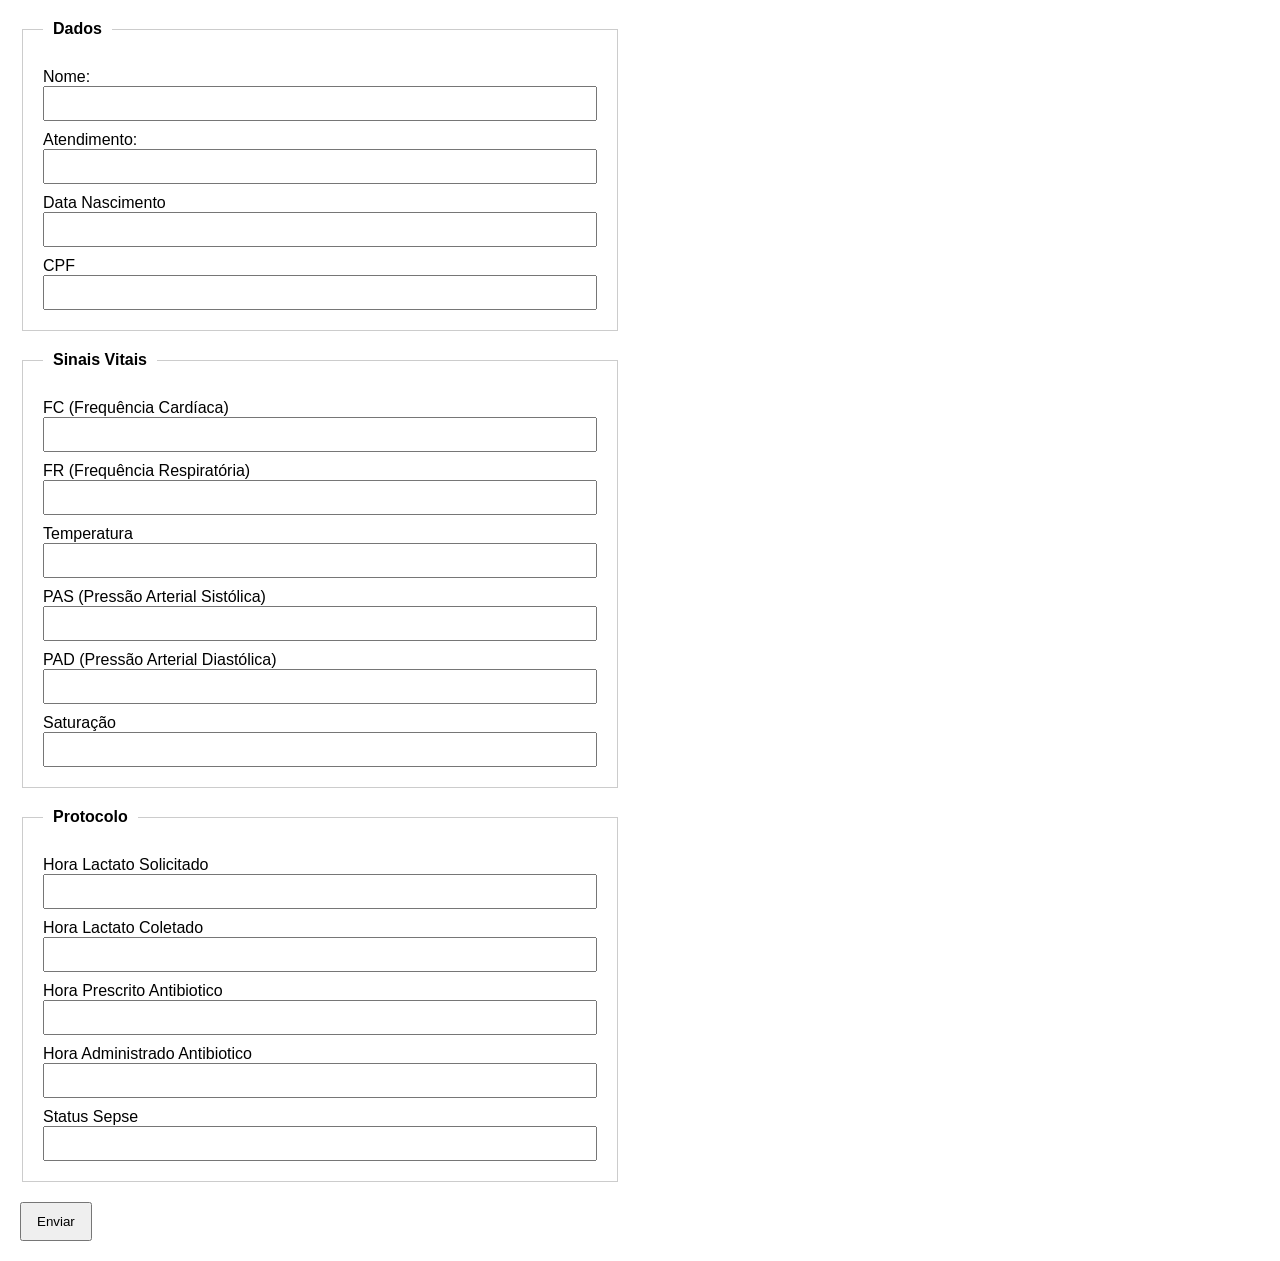
==== target/classes/static/html/index.html @ d4479883 "Primeiro Commit" ====
<!doctype html>
<html lang=pt-br>
<head>
    <meta charset="UTF-8">
    <meta name="viewport" content="width=device-width, initial-scale=1">
    <title>Protocolo Sepse</title>
    <link rel="stylesheet" href="../css/style.css">
    <meta name="description" content="Protocolo Sepse">
    
</head>
<body>

<header>
    
</header>

    <section>
        <form action="submit" method="post">
            <fieldset>
                <legend>Dados</legend>

                    <label for="nome">Nome:</label>
                    <input type="text" id="nome" name="nome">
<br>
                    <label for="atendimento">Atendimento:</label>
                    <input type="text" id="atendimento" name="atendimento">
<br>
                    <label for="dataNascimento">Data Nascimento</label>
                    <input type="text" name="" id="dataNascimento">
<br>
                    <label for="cpf">CPF</label>
                    <input type="text" name="" id="cpf">

                </fieldset>

            <fieldset>
                <legend>Sinais Vitais</legend>

                <label for="fc">FC (Frequência Cardíaca)</label>
                <input type="text" id="fc" name="frequenciaCardiaca">
                <br>

                <label for="fr">FR (Frequência Respiratória)</label>
                <input type="text" id="fr" name="frequenciaRespiratoria">
                <br>

                <label for="temperatura">Temperatura</label>
                <input type="text" id="temperatura" name="temperatura">
                <br>

                <label for="pas">PAS (Pressão Arterial Sistólica)</label>
                <input type="text" id="pas" name="pressaoSistolica">
                <br>

                <label for="pad">PAD (Pressão Arterial Diastólica)</label>
                <input type="text" id="pad" name="pressaoDiastolica">
                <br>

                <label for="sat">Saturação</label>
                <input type="text" id="sat" name="saturacao">
                <br>

            </fieldset>

            <fieldset>
                <legend>Protocolo</legend>

                <label for="lactatoPrescrito">Hora Lactato Solicitado</label>
                <input type="text" id="lactatoPrescrito" name="horaLactatoSolicitado">
                <br>

                <label for="lactatoColetado">Hora Lactato Coletado</label>
                <input type="text" id="lactatoColetado" name="horaLactatoColetado">
                <br>

                <label for="antibioticoPrescrito">Hora Prescrito Antibiotico</label>
                <input type="text" id="antibioticoPrescrito" name="horaAntibioticoPrescrito">
                <br>

                <label for="antibioticoAdministrado">Hora Administrado Antibiotico</label>
                <input type="text" id="antibioticoAdministrado" name="horaAntibioticoAdministrado">
                <br>

                <label for="status">Status Sepse</label>
                <input type="text" id="status" name="statusSepse">
                <br>

            </fieldset>    
            
            <button type="submit">Enviar</button>
        </form>

    </section>
<script src="../js/index.js"></script>
</body>
</html>
---- target/classes/static/css/style.css ----
body {
            font-family: Arial, sans-serif;
            margin: 20px;
        }
        header {
            text-align: center;
            margin-bottom: 20px;
        }
        form {
            max-width: 600px;
            align-items: left;
        }
        fieldset {
            border: 1px solid #ccc;
            padding: 20px;
            margin-bottom: 20px;
        }
        legend {
            font-weight: bold;
            padding: 0 10px;
        }
        label {
            display: block;
            margin-top: 10px;
        }
        input[type="text"] {
            width: 100%;
            padding: 8px;
            box-sizing: border-box;
        }
        button {
            padding: 10px 15px;
            margin-right: 10px;
        }

        .table {
            width: 50%;
        }
        .table th, .table td {
            border: 1px solid #ccc;
            padding: 8px;
            text-align: left;
        }
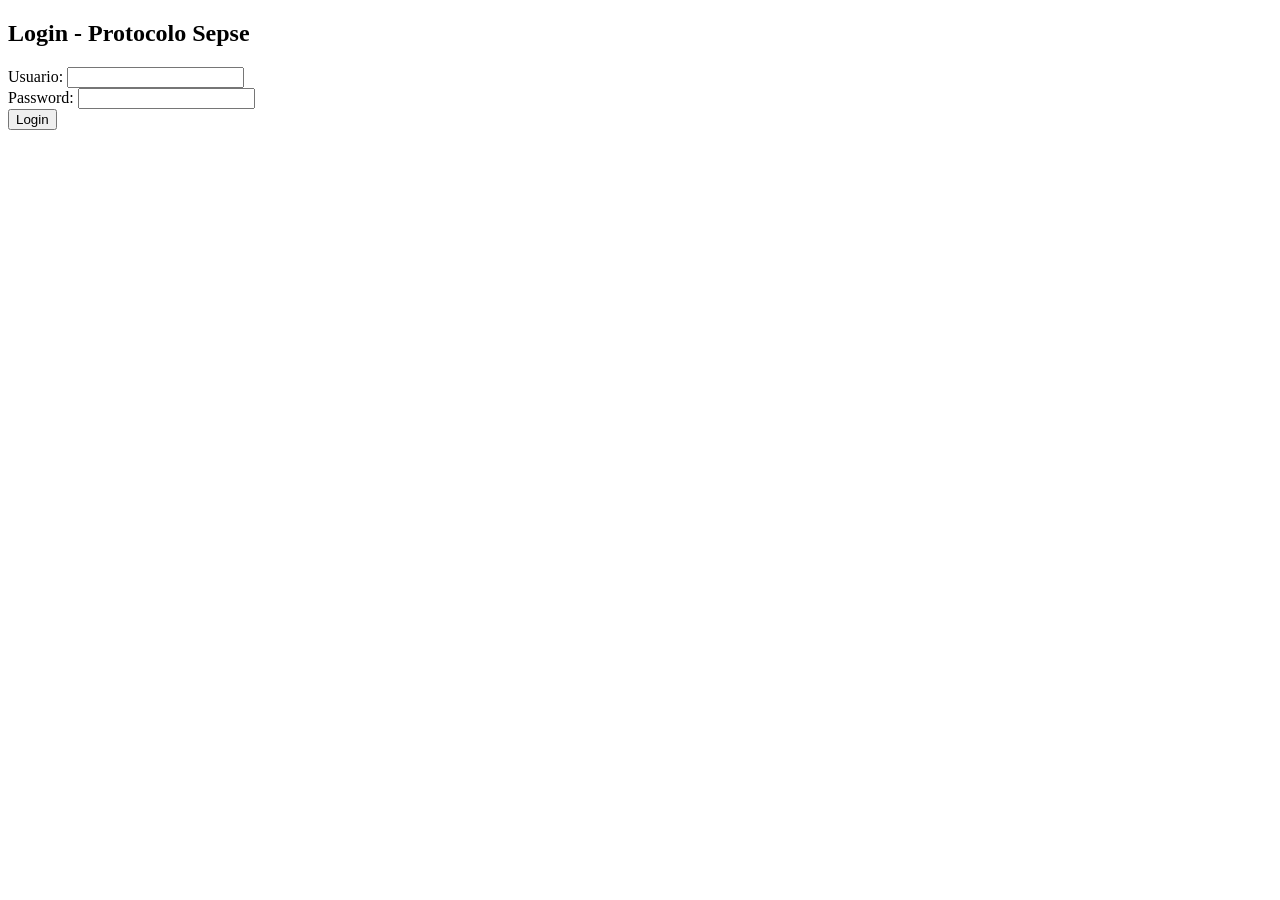
==== commit 5b98ca89: "Corrigido comunicação do JS com Java para buscar no SQL" ====
--- a/target/classes/static/html/index.html
+++ b/target/classes/static/html/index.html
@@ -1,96 +1,26 @@
 <!doctype html>
-<html lang=pt-br>
+<html lang="en">
 <head>
     <meta charset="UTF-8">
     <meta name="viewport" content="width=device-width, initial-scale=1">
-    <title>Protocolo Sepse</title>
-    <link rel="stylesheet" href="../css/style.css">
-    <meta name="description" content="Protocolo Sepse">
-    
+    <title>Login</title>
 </head>
 <body>
+    <div class="login-container">
+        <h2>Login - Protocolo Sepse</h2>
+        <form onsubmit="realizarLogin(event)">
+            <div class="form-group">
+                <label for="username">Usuario:</label>
+                <input type="text" id="username" name="username" required>
+            </div>
+            <div class="form-group">
+                <label for="password">Password:</label>
+                <input type="password" id="password" name="password" required>
+            </div>
+            <button type="submit">Login</button>
+        </form>
+    </div>
 
-<header>
-    
-</header>
-
-    <section>
-        <form action="submit" method="post">
-            <fieldset>
-                <legend>Dados</legend>
-
-                    <label for="nome">Nome:</label>
-                    <input type="text" id="nome" name="nome">
-<br>
-                    <label for="atendimento">Atendimento:</label>
-                    <input type="text" id="atendimento" name="atendimento">
-<br>
-                    <label for="dataNascimento">Data Nascimento</label>
-                    <input type="text" name="" id="dataNascimento">
-<br>
-                    <label for="cpf">CPF</label>
-                    <input type="text" name="" id="cpf">
-
-                </fieldset>
-
-            <fieldset>
-                <legend>Sinais Vitais</legend>
-
-                <label for="fc">FC (Frequência Cardíaca)</label>
-                <input type="text" id="fc" name="frequenciaCardiaca">
-                <br>
-
-                <label for="fr">FR (Frequência Respiratória)</label>
-                <input type="text" id="fr" name="frequenciaRespiratoria">
-                <br>
-
-                <label for="temperatura">Temperatura</label>
-                <input type="text" id="temperatura" name="temperatura">
-                <br>
-
-                <label for="pas">PAS (Pressão Arterial Sistólica)</label>
-                <input type="text" id="pas" name="pressaoSistolica">
-                <br>
-
-                <label for="pad">PAD (Pressão Arterial Diastólica)</label>
-                <input type="text" id="pad" name="pressaoDiastolica">
-                <br>
-
-                <label for="sat">Saturação</label>
-                <input type="text" id="sat" name="saturacao">
-                <br>
-
-            </fieldset>
-
-            <fieldset>
-                <legend>Protocolo</legend>
-
-                <label for="lactatoPrescrito">Hora Lactato Solicitado</label>
-                <input type="text" id="lactatoPrescrito" name="horaLactatoSolicitado">
-                <br>
-
-                <label for="lactatoColetado">Hora Lactato Coletado</label>
-                <input type="text" id="lactatoColetado" name="horaLactatoColetado">
-                <br>
-
-                <label for="antibioticoPrescrito">Hora Prescrito Antibiotico</label>
-                <input type="text" id="antibioticoPrescrito" name="horaAntibioticoPrescrito">
-                <br>
-
-                <label for="antibioticoAdministrado">Hora Administrado Antibiotico</label>
-                <input type="text" id="antibioticoAdministrado" name="horaAntibioticoAdministrado">
-                <br>
-
-                <label for="status">Status Sepse</label>
-                <input type="text" id="status" name="statusSepse">
-                <br>
-
-            </fieldset>    
-            
-            <button type="submit">Enviar</button>
-        </form>
-
-    </section>
-<script src="../js/index.js"></script>
+    <script src="../js/login.js"></script>
 </body>
 </html>
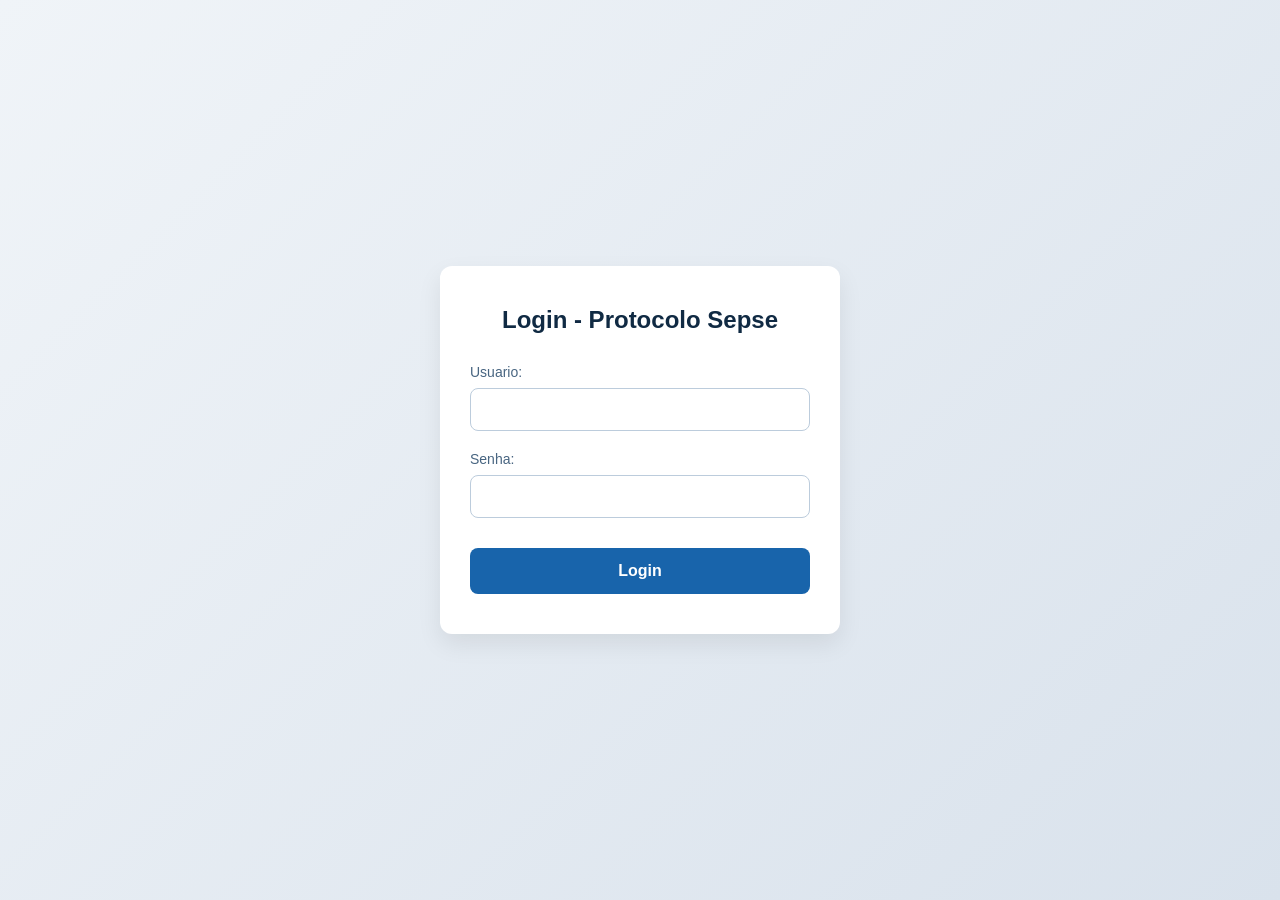
==== commit 86ca8276: "Finalizando etapa 1" ====
--- a/target/classes/static/html/index.html
+++ b/target/classes/static/html/index.html
@@ -3,6 +3,7 @@
 <head>
     <meta charset="UTF-8">
     <meta name="viewport" content="width=device-width, initial-scale=1">
+    <link rel="stylesheet" href="../css/index.css">
     <title>Login</title>
 </head>
 <body>
@@ -14,7 +15,7 @@
                 <input type="text" id="username" name="username" required>
             </div>
             <div class="form-group">
-                <label for="password">Password:</label>
+                <label for="password">Senha:</label>
                 <input type="password" id="password" name="password" required>
             </div>
             <button type="submit">Login</button>
--- a/target/classes/static/css/index.css
+++ b/target/classes/static/css/index.css
@@ -0,0 +1,91 @@
+/* Reset básico para remover margens padrão e definir a fonte */
+* {
+    margin: 0;
+    padding: 0;
+    box-sizing: border-box;
+    font-family: 'Segoe UI', Roboto, Helvetica, Arial, sans-serif;
+}
+
+/* Fundo da tela: gradiente suave em tons de azul/cinza claro */
+body {
+    display: flex;
+    justify-content: center;
+    align-items: center;
+    min-height: 100vh;
+    background: linear-gradient(135deg, #f0f4f8 0%, #d9e2ec 100%);
+}
+
+/* O "cartão" branco do login */
+.login-container {
+    background-color: #ffffff;
+    padding: 40px 30px;
+    border-radius: 12px;
+    box-shadow: 0 10px 25px rgba(0, 0, 0, 0.08); /* Sombra elegante */
+    width: 100%;
+    max-width: 400px;
+}
+
+/* Título da página */
+.login-container h2 {
+    color: #102a43; /* Azul escuro quase preto */
+    text-align: center;
+    margin-bottom: 30px;
+    font-size: 24px;
+    font-weight: 600;
+}
+
+/* Espaçamento entre os campos */
+.form-group {
+    margin-bottom: 20px;
+}
+
+/* Textos acima dos inputs (Usuario/Password) */
+.form-group label {
+    display: block;
+    margin-bottom: 8px;
+    color: #486581;
+    font-size: 14px;
+    font-weight: 500;
+}
+
+/* Estilo das caixas de texto */
+.form-group input {
+    width: 100%;
+    padding: 12px 15px;
+    border: 1px solid #bcccdc;
+    border-radius: 8px;
+    font-size: 15px;
+    color: #334e68;
+    outline: none;
+    transition: all 0.3s ease;
+}
+
+/* Efeito azul quando o usuário clica para digitar */
+.form-group input:focus {
+    border-color: #1864ab;
+    box-shadow: 0 0 0 3px rgba(24, 100, 171, 0.15);
+}
+
+/* O botão de Login */
+button[type="submit"] {
+    width: 100%;
+    padding: 14px;
+    margin-top: 10px;
+    background-color: #1864ab; /* Azul tema saúde */
+    color: #ffffff;
+    border: none;
+    border-radius: 8px;
+    font-size: 16px;
+    font-weight: bold;
+    cursor: pointer;
+    transition: background-color 0.3s ease, transform 0.1s;
+}
+
+/* Efeitos do botão (hover e clique) */
+button[type="submit"]:hover {
+    background-color: #104c87;
+}
+
+button[type="submit"]:active {
+    transform: scale(0.98); /* Dá um efeito de afundar ao clicar */
+}
